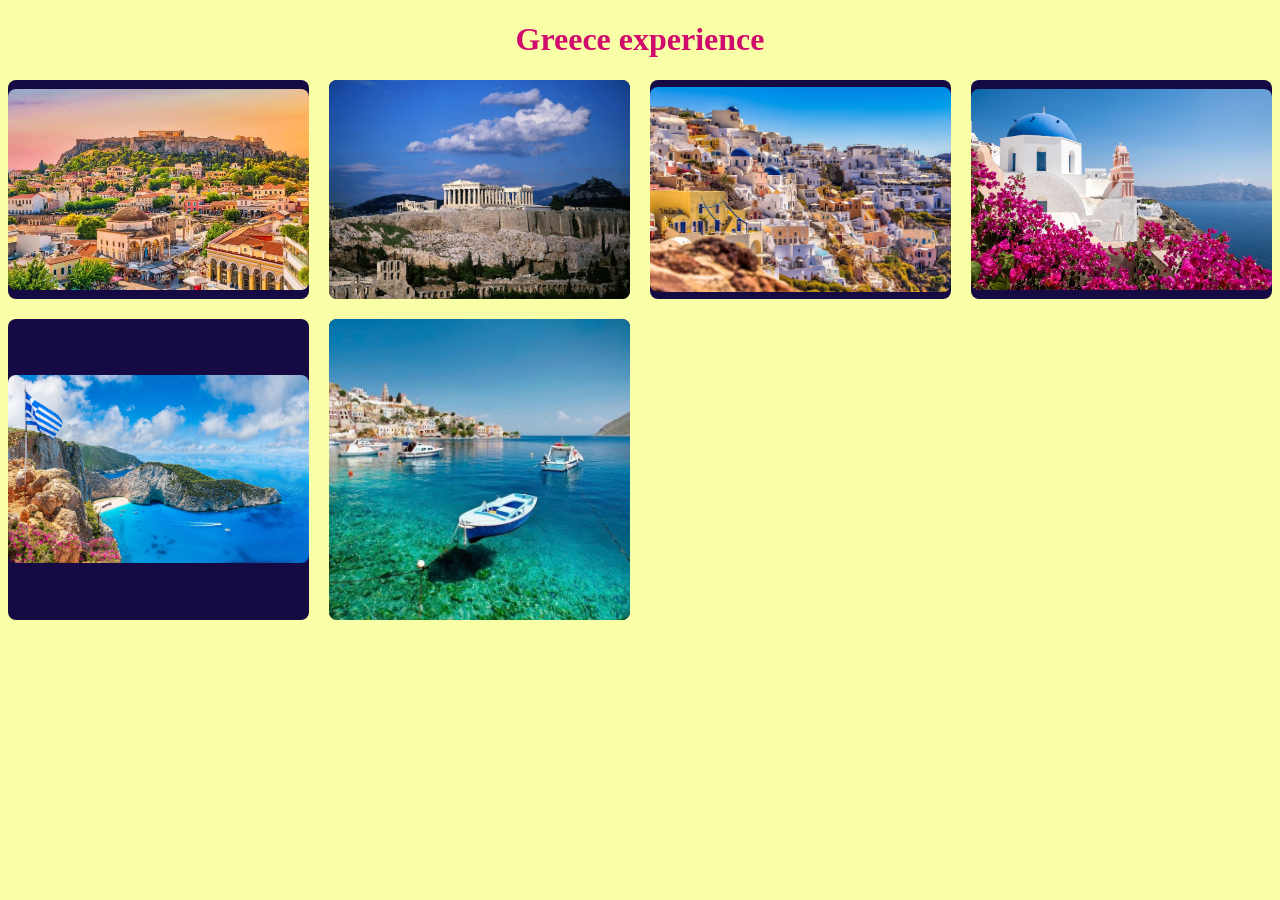
==== Ecommerce/index.html @ 35f8fdff "segunda actualización" ====
<!DOCTYPE html>
<html lang="en">

<head>
    <meta charset="UTF-8">
    <meta name="viewport" content="width=device-width, initial-scale=1.0">
    <title>Ecommerce</title>
    <link rel="stylesheet" href="style.css">
</head>

<body>
    <h1>Greece experience</h1>
    <div class="galeria">
        <div class="item">
            <img src="./img/grecia1.webp" alt="Imagen 1">
        </div>
        <div class="item">
            <img src="./img/grecia2.jpg" alt="Imagen 2">
        </div>
        <div class="item">
            <img src="./img/grecia6.jpg" alt="Imagen 3">
        </div>
        <div class="item">
            <img src="./img/grecia4.webp" alt="Imagen 4">
        </div>
         <div class="item">
            <img src="./img/grecia3.jpg" alt="Imagen 5">
        </div>
         <div class="item">
            <img src="./img/grecia5.webp" alt="Imagen 6">
        </div>
    </div>
</body>

</html>
---- Ecommerce/style.css ----
.galeria{
    display: grid;
    grid-template-columns: repeat(auto-fit, minmax(250px, 1fr));
    gap: 20px;
}
body{
    background-color: #f9ffa6;
}
.item {
  background-color: #150a44;
  /*height: 200px;*/
  display: flex;
  flex-direction: column;
  align-items: center;
  justify-content: center;
  color: white;
  font-size: 2rem;
  border-radius: 8px;
}
img{
    width: 100%;
    height: auto;
    border-radius: 8px;
}
h1{
    text-align: center;
    color: #cf0b6d;
}
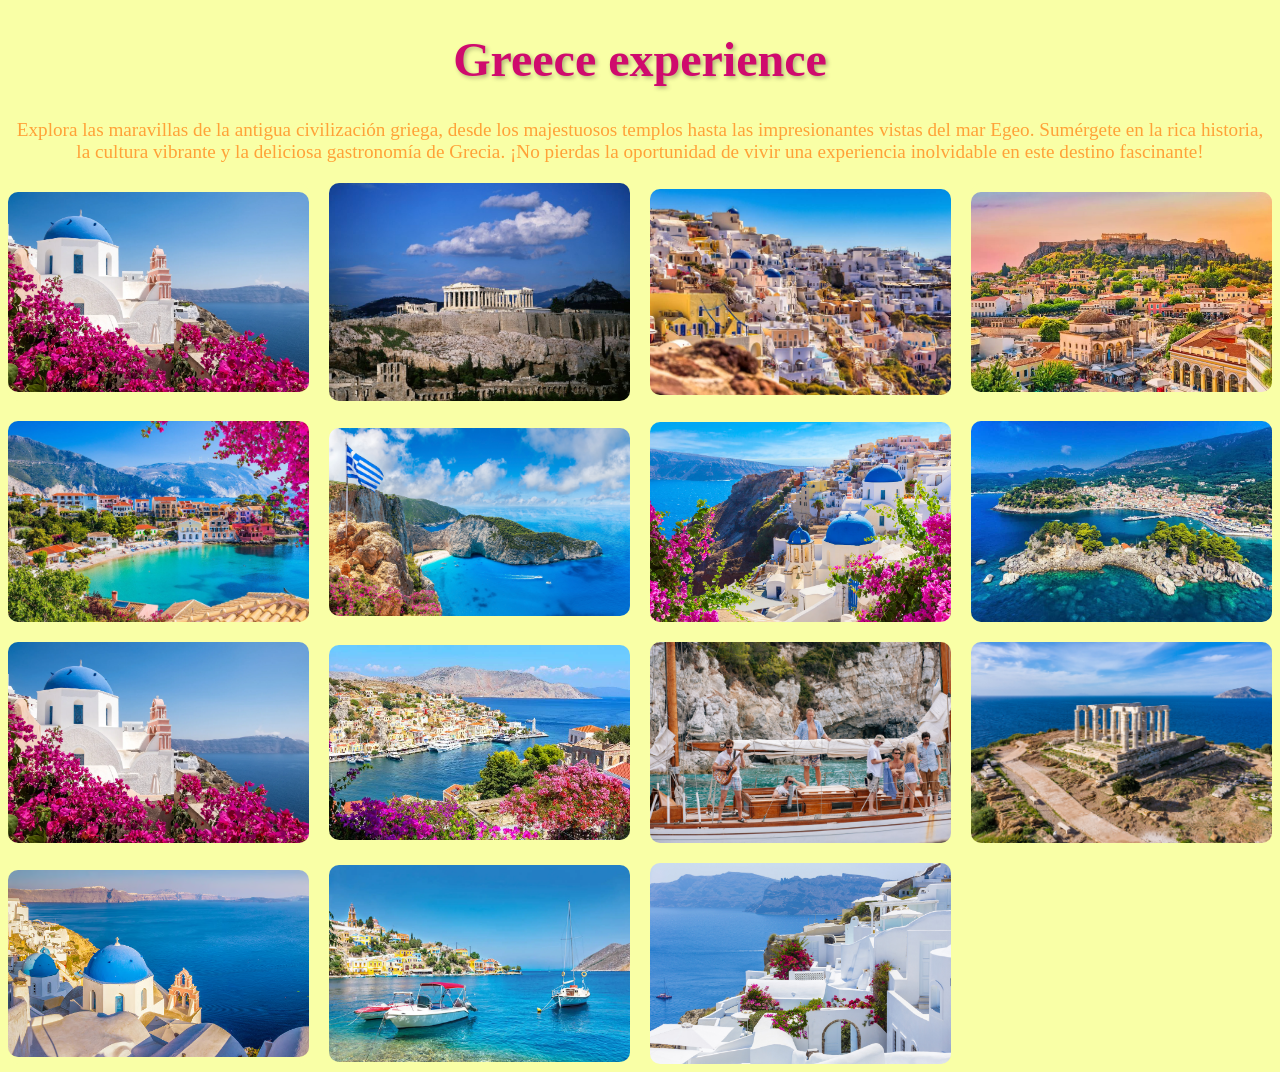
==== commit 580fca69: "tercera actualización" ====
--- a/Ecommerce/index.html
+++ b/Ecommerce/index.html
@@ -10,9 +10,10 @@
 
 <body>
     <h1>Greece experience</h1>
+    <p>Explora las maravillas de la antigua civilización griega, desde los majestuosos templos hasta las impresionantes vistas del mar Egeo. Sumérgete en la rica historia, la cultura vibrante y la deliciosa gastronomía de Grecia. ¡No pierdas la oportunidad de vivir una experiencia inolvidable en este destino fascinante!</p>
     <div class="galeria">
         <div class="item">
-            <img src="./img/grecia1.webp" alt="Imagen 1">
+            <img src="./img/grecia4.webp" alt="Imagen 1">
         </div>
         <div class="item">
             <img src="./img/grecia2.jpg" alt="Imagen 2">
@@ -21,13 +22,40 @@
             <img src="./img/grecia6.jpg" alt="Imagen 3">
         </div>
         <div class="item">
-            <img src="./img/grecia4.webp" alt="Imagen 4">
+            <img src="./img/grecia1.webp" alt="Imagen 4">
         </div>
          <div class="item">
-            <img src="./img/grecia3.jpg" alt="Imagen 5">
+            <img src="./img/grecia10.jpg" alt="Imagen 5">
         </div>
          <div class="item">
-            <img src="./img/grecia5.webp" alt="Imagen 6">
+            <img src="./img/grecia3.jpg" alt="Imagen 6">
+        </div>
+        <div class="item">
+            <img src="./img/grecia9.webp" alt="Imagen 7">
+        </div>
+         <div class="item">
+            <img src="./img/grecia8.jpg" alt="Imagen 8">
+        </div>
+        <div class="item">
+            <img src="./img/grecia4.webp" alt="Imagen 9">
+        </div>
+        <div class="item">
+            <img src="./img/grecia11.jpg" alt="Imagen 10">
+        </div>
+        <div class="item">
+            <img src="./img/mammamia.jpg" alt="Imagen 11">
+        </div>
+        <div class="item">
+            <img src="./img/grecia12.jpeg" alt="Imagen 12">
+        </div>
+        <div class="item">
+            <img src="./img/grecia5.avif" alt="Imagen 13">
+        </div>
+        <div class="item">
+            <img src="./img/grecia7.webp" alt="Imagen 14">
+        </div>
+        <div class="item">
+            <img src="./img/listo.jpg" alt="Imagen 15">
         </div>
     </div>
 </body>
--- a/Ecommerce/style.css
+++ b/Ecommerce/style.css
@@ -7,7 +7,7 @@
     background-color: #f9ffa6;
 }
 .item {
-  background-color: #150a44;
+  background-color: #f9ffa6;
   /*height: 200px;*/
   display: flex;
   flex-direction: column;
@@ -15,14 +15,27 @@
   justify-content: center;
   color: white;
   font-size: 2rem;
-  border-radius: 8px;
+  border-radius: 10px;
+  :hover{
+        transform: scale(1.05);
+        transition: transform 0.3s ease;
+    }
 }
 img{
     width: 100%;
     height: auto;
-    border-radius: 8px;
+    border-radius: 10px;
 }
+
 h1{
     text-align: center;
     color: #cf0b6d;
+    text-shadow: 2px 2px 4px rgba(0, 0, 0, 0.3);
+    font-size: 3rem;
 }
+p{
+    text-align: center;
+    color: #ffa238;
+    font-size: 1.2rem;
+}
+
